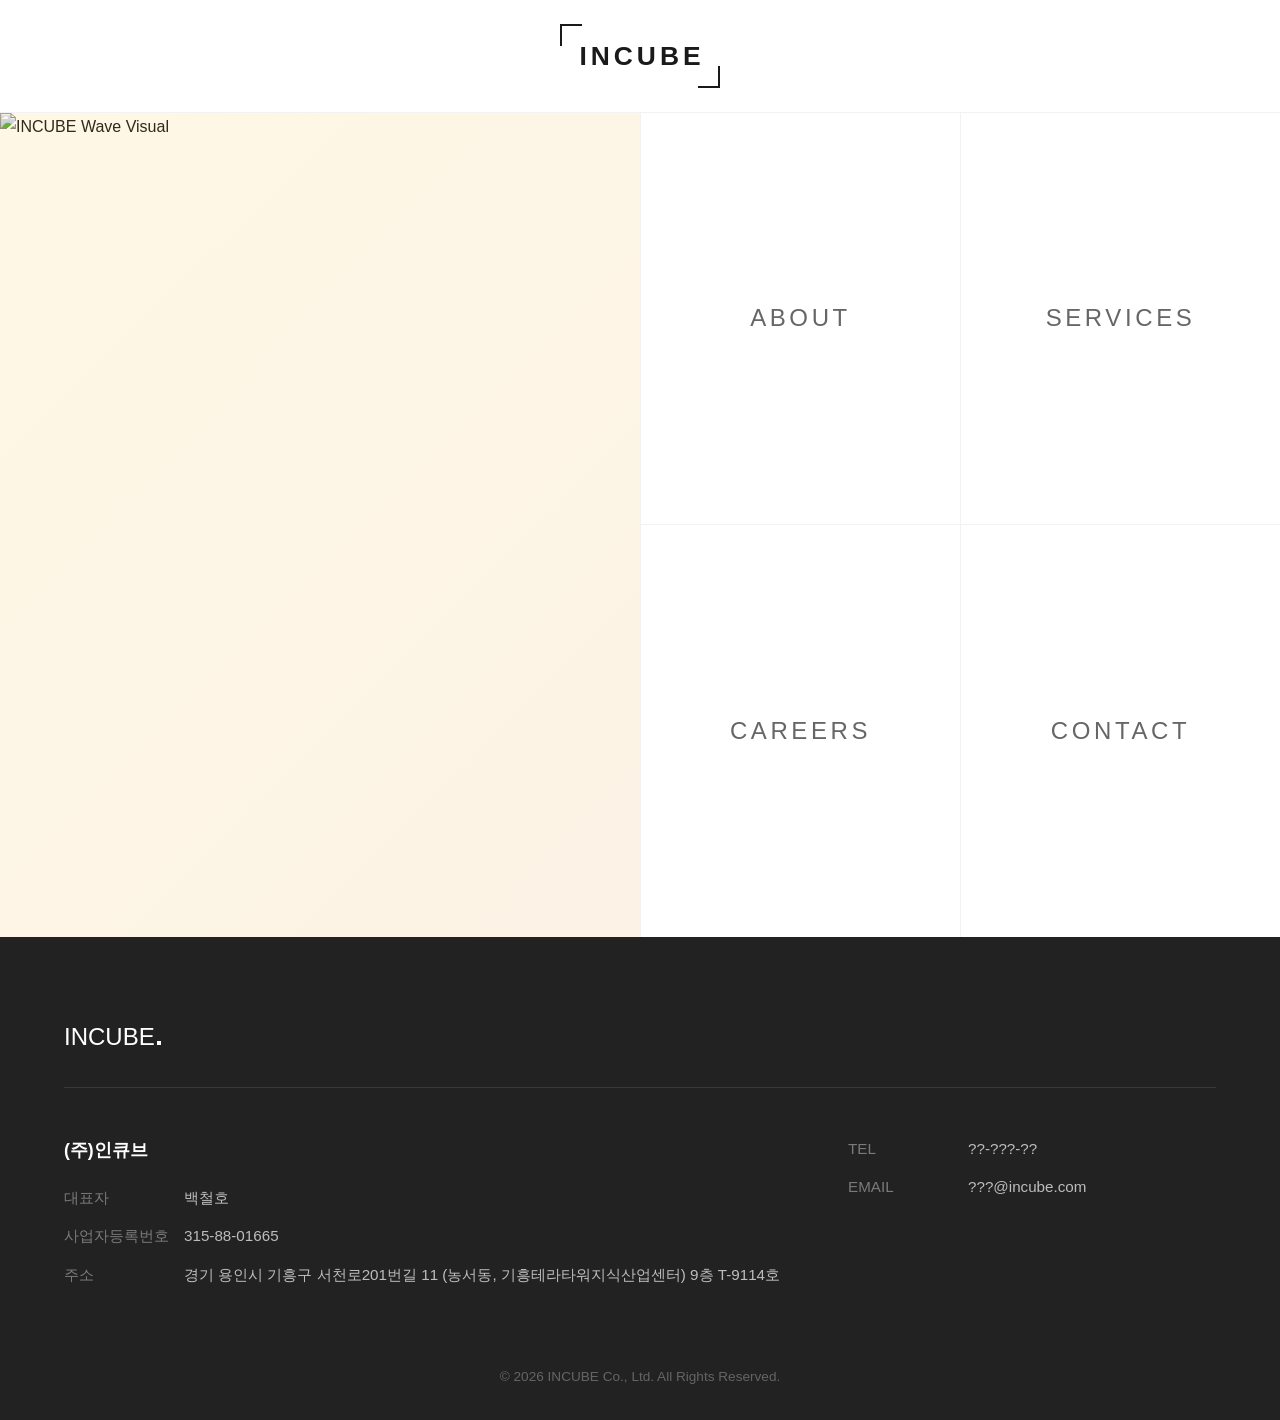
==== incube_1/index.html @ b35b1b18 "초기 세팅 완료" ====
<!doctype html>
<html lang="ko">
  <head>
    <meta charset="UTF-8" />
    <meta name="viewport" content="width=device-width, initial-scale=1.0" />
    <title>INCUBE | 혁신을 담는 IT 솔루션</title>
    <link rel="stylesheet" href="style.css" />
    <link
      rel="stylesheet"
      as="style"
      crossorigin
      href="https://cdn.jsdelivr.net/gh/orioncactus/pretendard@v1.3.9/dist/web/static/pretendard.min.css"
    />
  </head>
  <body>
    <header class="header">
      <a href="#" class="logo">
        <div class="ando-brackets">
          <div class="logo-text">
            <span class="c-yellow">I</span>
            <span class="c-orange">N</span>
            <span class="c-yellow">C</span>
            <span class="c-orange">U</span>
            <span class="c-yellow">B</span>
            <span class="c-orange">E</span>
          </div>
        </div>
      </a>
      <nav class="nav"></nav>
    </header>

    <main class="hero">
      <div class="hero-left">
        <div class="image-wrapper">
          <img
            src="https://images.unsplash.com/photo-1497366216548-37526070297c?auto=format&fit=crop&w=1200&q=80"
            alt="INCUBE Wave Visual"
          />
        </div>
      </div>

      <div class="hero-right">
        <a href="#" class="quadrant quad-about">
          <span class="quad-title">About</span>
        </a>
        <a href="#" class="quadrant quad-services">
          <span class="quad-title">Services</span>
        </a>
        <a href="#" class="quadrant quad-careers">
          <span class="quad-title">Careers</span>
        </a>
        <a href="#" class="quadrant quad-contact">
          <span class="quad-title">Contact</span>
        </a>
      </div>
    </main>

    <footer class="footer">
      <div class="footer-container">
        <div class="footer-top">
          <div class="footer-logo">
            <span>INCUBE</span>
            <div
              class="cube-dot"
              style="
                background-color: var(--text-light);
                width: 4px;
                height: 4px;
                margin-left: 2px;
              "
            ></div>
          </div>
          <div class="footer-slogan"></div>
        </div>
        <div class="footer-content">
          <div class="company-info">
            <strong>(주)인큐브</strong>
            <p><span>대표자</span> 백철호</p>
            <p><span>사업자등록번호</span>315-88-01665</p>
            <p>
              <span>주소</span> 경기 용인시 기흥구 서천로201번길 11 (농서동,
              기흥테라타워지식산업센터) 9층 T-9114호
            </p>
          </div>
          <div class="contact-info">
            <p><span>TEL</span> ??-???-??</p>
            <p><span>EMAIL</span> ???@incube.com</p>
          </div>
        </div>
        <div class="footer-bottom">
          <p class="copyright">
            &copy; 2026 INCUBE Co., Ltd. All Rights Reserved.
          </p>
        </div>
      </div>
    </footer>
    <script>
      document.addEventListener("DOMContentLoaded", function () {
        // 'quadrant' 클래스를 가진 4개의 메뉴를 모두 찾습니다.
        const menuLinks = document.querySelectorAll(".quadrant");

        menuLinks.forEach(function (link) {
          link.addEventListener("click", function (e) {
            e.preventDefault(); // 클릭 시 화면이 위로 튕기는 기본 현상을 막아줍니다.
            alert("현재 페이지를 준비 중입니다. 🚧");
          });
        });
      });
    </script>
  </body>
</html>
---- incube_1/style.css ----
/* css/style.css */

/* --- 1. 변수 및 초기화 --- */
:root {
  --primary-yellow: rgb(252, 184, 2);
  --primary-orange: rgb(224, 130, 5);
  --bg-color: #ffffff;
  --bg-footer: #222222;
  --text-main: #1a1a1a;
  --text-muted: #666666;
  --text-light: #ffffff;
}

* {
  margin: 0;
  padding: 0;
  box-sizing: border-box;
}

body {
  background-color: var(--bg-color);
  color: var(--text-main);
  font-family: "Pretendard", sans-serif;
  line-height: 1.7;
  word-break: keep-all;
}

/* --- 2. 헤더 및 로고 (Less is more) --- */
.header {
  display: flex;
  /* justify-content: space-between; */
  justify-content: center; /* 로고를 왼쪽에 붙이고, 네비게이션은 숨겼으므로 justify-content를 flex-start로 변경 */
  align-items: center;
  padding: 1.5rem 5%;
  background: rgba(255, 255, 255, 0.98);
  position: sticky;
  top: 0;
  z-index: 1000;
  border-bottom: 1px solid rgba(0, 0, 0, 0.05);
}

/* --- Less is more + 안도 타다오 (미니멀 모서리 테두리 + 교차 배색) --- */
.logo {
  text-decoration: none;
  display: inline-block;
}

/* 테두리를 배치할 기준점 */
.ando-brackets {
  position: relative;
  display: flex;
  align-items: center;
  padding: 0.6rem 1.2rem; /* 테두리와 글자 사이의 여백 */
}

/* 왼쪽 위 모서리 (ㄱ자) */
.ando-brackets::before {
  content: "";
  position: absolute;
  top: 0;
  left: 0;
  width: 20px;
  height: 20px;
  border-top: 2px solid var(--text-main);
  border-left: 2px solid var(--text-main);
  transition: border-color 0.4s ease;
}

/* 오른쪽 아래 모서리 (ㄴ자) */
.ando-brackets::after {
  content: "";
  position: absolute;
  bottom: 0;
  right: 0;
  width: 20px;
  height: 20px;
  border-bottom: 2px solid var(--text-main);
  border-right: 2px solid var(--text-main);
  transition: border-color 0.4s ease;
}

/* --- 로고 타이포그래피 (세련된 볼드체) --- */
.logo-text {
  font-weight: 600; /* 너무 두껍지 않고 세련된 세미볼드 */
  font-size: 1.65rem;
  letter-spacing: 0.15em;
  display: flex;
}

/* 마지막 글자는 자간을 빼서 괄호 안의 여백을 완벽하게 맞춤 */
.logo-text span:last-child {
  letter-spacing: 0;
}

.logo-text span {
  color: var(--text-main); /* 평상시엔 시크한 검정색 */
  transition: color 0.4s ease;
}

/* --- 마우스 호버 인터랙션 (첨부 이미지 색상 반영) --- */

/* 1. 테두리가 노란색으로 변경됨 */
.logo:hover .ando-brackets::before,
.logo:hover .ando-brackets::after {
  border-color: var(--primary-yellow);
}

/* 2. I, C, B는 노란색으로 변경됨 */
.logo:hover .c-yellow {
  color: var(--primary-yellow);
}

/* 3. N, U, E는 주황색으로 변경됨 */
.logo:hover .c-orange {
  color: var(--primary-orange);
}
.nav {
  display: none; /* 메인 4분면으로 메뉴를 대체했으므로 우측 상단 네비게이션은 숨깁니다 */
}

/* --- 3. 메인 히어로 섹션 (1:1 비율 분할) --- */
.hero {
  display: grid;
  grid-template-columns: 1fr 1fr; /* 정확히 2등분 */
  /* 화면 전체 높이에서 헤더 높이(약 76px)를 뺀 나머지 꽉 채우기 */
  height: calc(100vh - 76px);
  width: 100%;
}

/* 왼쪽 이미지 영역 */
.hero-left {
  width: 100%;
  height: 100%;
  position: relative;
  overflow: hidden;
}

.image-wrapper {
  width: 100%;
  height: 100%;
}

.image-wrapper img {
  width: 100%;
  height: 100%;
  object-fit: cover;
  display: block;
}

/* 이미지 위에 아주 옅은 브랜드 컬러 필터 씌우기 (선택사항) */
.hero-left::after {
  content: "";
  position: absolute;
  top: 0;
  left: 0;
  right: 0;
  bottom: 0;
  background: linear-gradient(
    135deg,
    rgba(252, 184, 2, 0.1),
    rgba(224, 130, 5, 0.1)
  );
  pointer-events: none;
}

/* 오른쪽 4분면 영역 */
.hero-right {
  display: grid;
  grid-template-columns: 1fr 1fr; /* 2열 */
  grid-template-rows: 1fr 1fr; /* 2행 */
  height: 100%;
  background-color: var(--bg-color);
}

.quadrant {
  display: flex;
  justify-content: center;
  align-items: center;
  text-decoration: none;
  position: relative;
  /* 얇고 정갈한 선으로만 구역을 나눔 */
  border-left: 1px solid rgba(0, 0, 0, 0.05);
  border-bottom: 1px solid rgba(0, 0, 0, 0.05);
  overflow: hidden;
}

/* 하단 2개의 박스는 바닥 테두리 제거 */
.quad-careers,
.quad-contact {
  border-bottom: none;
}

/* 호버 시 배경 필터 (Less is more 스타일에 맞는 은은한 효과) */
.quadrant::before {
  content: "";
  position: absolute;
  top: 0;
  left: 0;
  right: 0;
  bottom: 0;
  /* 브랜드 컬러를 3% 투명도로 아주 연하게 적용 */
  background: linear-gradient(
    135deg,
    rgba(252, 184, 2, 0.03),
    rgba(224, 130, 5, 0.03)
  );
  opacity: 0;
  transition: opacity 0.5s ease;
}

.quadrant:hover::before {
  opacity: 1;
}

.quad-title {
  font-size: 1.5rem;
  font-weight: 300;
  color: var(--text-muted);
  letter-spacing: 0.15em;
  text-transform: uppercase;
  transition: all 0.5s ease;
  z-index: 1;
}

/* 마우스 올렸을 때 텍스트 효과 */
.quadrant:hover .quad-title {
  color: var(--primary-orange); /* 포인트 컬러로 변경 */
  transform: translateY(-5px); /* 살짝 위로 떠오름 */
  font-weight: 400;
}

/* --- 6. 푸터 영역 --- */
.footer {
  background-color: var(--bg-footer);
  color: rgba(255, 255, 255, 0.7);
  padding: 5rem 5% 2rem;
  font-size: 0.95rem;
}

.footer-container {
  max-width: 1200px;
  margin: 0 auto;
}

.footer-top {
  margin-bottom: 3rem;
  border-bottom: 1px solid rgba(255, 255, 255, 0.1);
  padding-bottom: 1.5rem;
}

.footer-logo {
  font-size: 1.5rem;
  display: flex;
  align-items: baseline;
  color: var(--text-light);
  margin-bottom: 0.3rem;
}

.footer-logo strong {
  font-weight: 800;
}
.footer-logo span {
  font-weight: 300;
}

.footer-slogan {
  font-weight: 300;
  letter-spacing: 0.1rem;
  text-transform: uppercase;
  font-size: 0.8rem;
}

.footer-content {
  display: grid;
  grid-template-columns: 2fr 1fr;
  gap: 3rem;
  margin-bottom: 4rem;
}

.company-info p,
.contact-info p {
  margin-bottom: 0.8rem;
  display: flex;
}

.company-info strong {
  color: var(--text-light);
  font-size: 1.1rem;
  margin-bottom: 1.2rem;
  display: block;
}

.company-info span,
.contact-info span {
  color: rgba(255, 255, 255, 0.4);
  width: 120px;
  display: inline-block;
  flex-shrink: 0;
}

.footer-bottom {
  text-align: center;
  font-size: 0.85rem;
  color: rgba(255, 255, 255, 0.3);
}

/* --- 7. 반응형 (모바일 화면) --- */
@media (max-width: 768px) {
  .hero {
    grid-template-columns: 1fr; /* 모바일에서는 상하로 분할 */
    height: auto;
  }

  .hero-left {
    height: 50vh; /* 모바일 이미지 높이 지정 */
  }

  .hero-right {
    height: 50vh;
  }

  .footer-content {
    grid-template-columns: 1fr;
  }

  .company-info p,
  .contact-info p {
    flex-direction: column;
    margin-bottom: 1rem;
  }

  .company-info span,
  .contact-info span {
    margin-bottom: 0.3rem;
  }
}
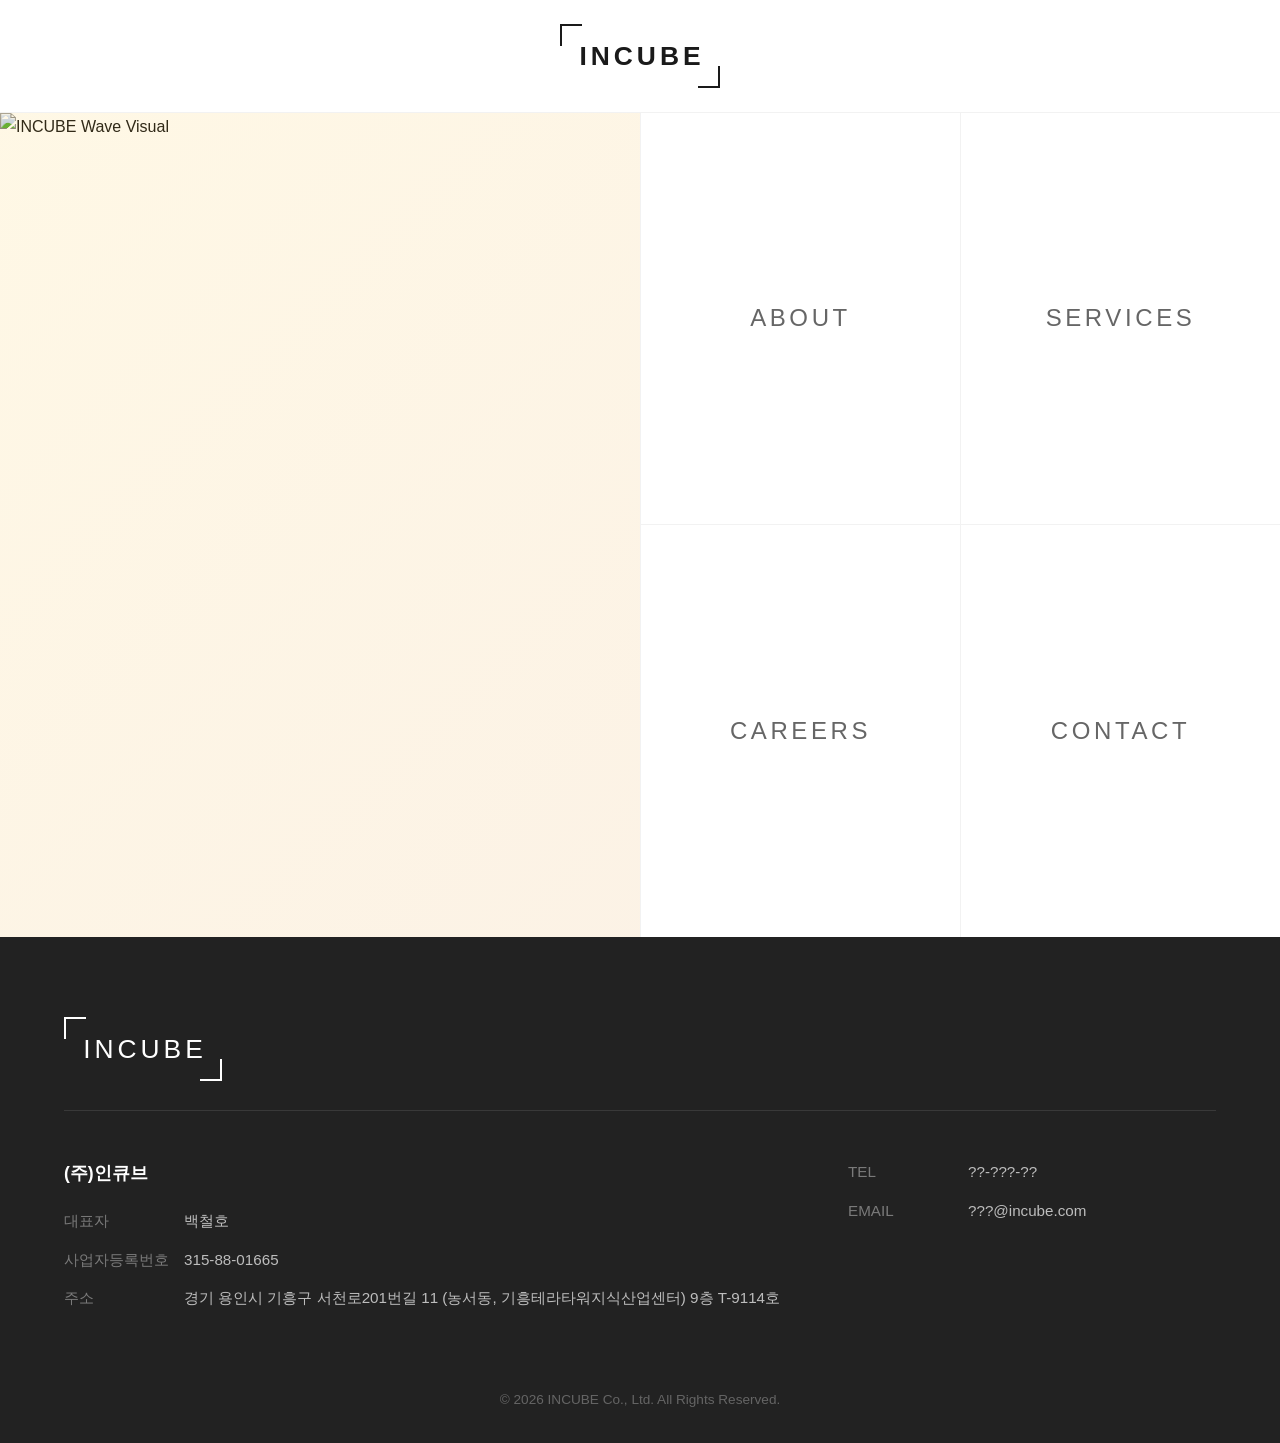
==== commit c26f901a: "fix: incube_1에서 footer logo 색깔 수정" ====
--- a/incube_1/index.html
+++ b/incube_1/index.html
@@ -59,16 +59,16 @@
       <div class="footer-container">
         <div class="footer-top">
           <div class="footer-logo">
-            <span>INCUBE</span>
-            <div
-              class="cube-dot"
-              style="
-                background-color: var(--text-light);
-                width: 4px;
-                height: 4px;
-                margin-left: 2px;
-              "
-            ></div>
+            <div class="ando-brackets">
+              <div class="logo-text">
+                <span>I</span>
+                <span>N</span>
+                <span>C</span>
+                <span>U</span>
+                <span>B</span>
+                <span>E</span>
+              </div>
+            </div>
           </div>
           <div class="footer-slogan"></div>
         </div>
--- a/incube_1/style.css
+++ b/incube_1/style.css
@@ -263,6 +263,17 @@
   font-weight: 300;
 }
 
+/* 1. 푸터 로고의 괄호 테두리 흰색으로 변경 */
+.footer-logo .ando-brackets::before,
+.footer-logo .ando-brackets::after {
+  border-color: var(--text-light);
+}
+
+/* 2. 푸터 로고의 글자(I, N, C, U, B, E) 흰색으로 변경 */
+.footer-logo .logo-text span {
+  color: var(--text-light);
+}
+
 .footer-slogan {
   font-weight: 300;
   letter-spacing: 0.1rem;
